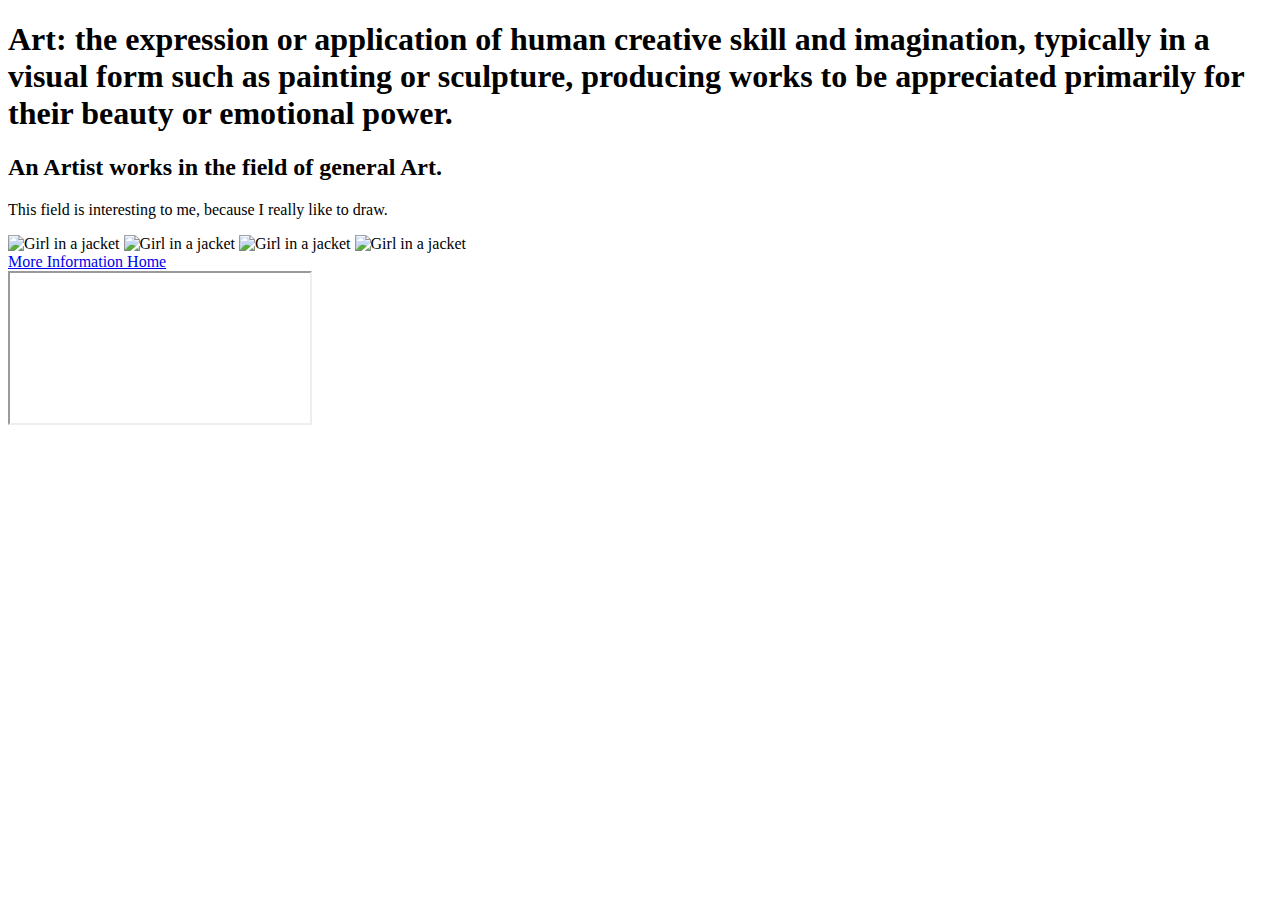
==== index.html @ 1ede90d0 "sfghhgjm" ====
<!DOCTYPE html>
<html>
    <head>
        <title>Art</title>
        <link rel="stylesheet" type="text/css" href="style.css">
    </head>

    <body>
    <div class="header">
        <h1> Art: the expression or application of human creative skill and imagination, typically in a visual form such as painting or sculpture, producing works to be appreciated primarily for their beauty or emotional power.</h1>
    </div>
    <div class="content">
        <h2>An Artist works in the field of general Art.</h2>
        <p>This field is interesting to me, because I really like to draw.</p>
        <img src="https://natashaskitchen.com/wp-content/uploads/2020/10/Egg-Rolls-4.jpg" alt="Girl in a jacket">
        <img src="https://natashaskitchen.com/wp-content/uploads/2020/10/Egg-Rolls-4.jpg" alt="Girl in a jacket">
        <img src="https://natashaskitchen.com/wp-content/uploads/2020/10/Egg-Rolls-4.jpg" alt="Girl in a jacket">
        <img src="https://natashaskitchen.com/wp-content/uploads/2020/10/Egg-Rolls-4.jpg" alt="Girl in a jacket">
    </div>
        <div class="footer">
        <a href="jobinfo.html" > More Information </a>
        <a href="index.html" > Home </a>
    </div>
    <a href="Milestones" Milestones Check> </a>
    <div class="footer">
        <iframe src = "https://www.onetonline.org/link/summary/27-1013.00%22%3E%22%3E</iframe>
        <a href="index.html"> Home </a>
        <a href="milestones.html">milestones</a>
    </body>
</html>
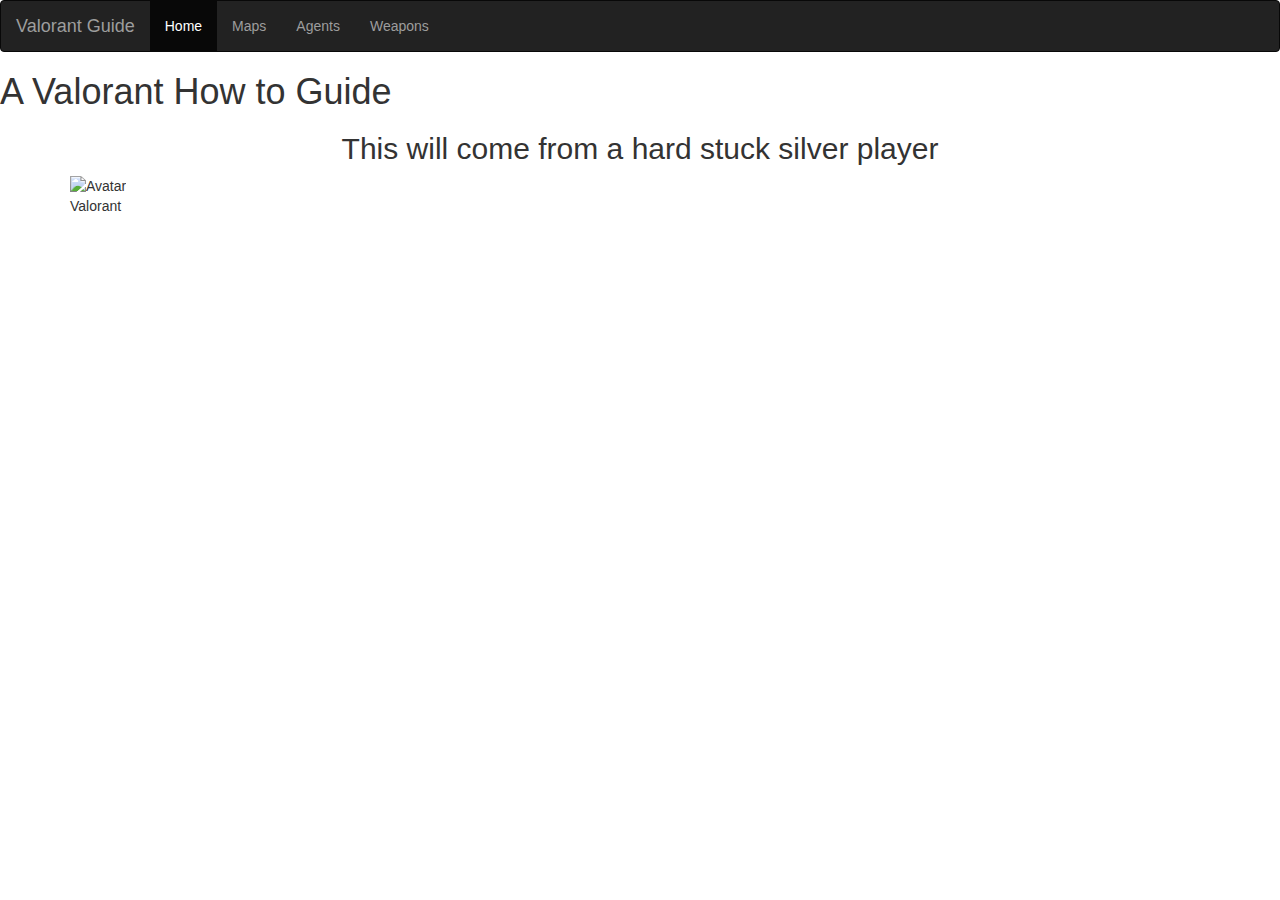
==== commit 48cedb65: "Update index.html" ====
--- a/index.html
+++ b/index.html
@@ -1,30 +1,44 @@
 <!DOCTYPE html>
 <html>
     <head>
-        <title>Art</title>
+        <title>Valorant Guide</title>
         <link rel="stylesheet" type="text/css" href="style.css">
+      <meta name="viewport" content="width=device-width, initial-scale=1">
+      <meta charset="utf-8">
+      <meta name="viewport" content="width=device-width, initial-scale=1">
+      <link rel="stylesheet" href="https://maxcdn.bootstrapcdn.com/bootstrap/3.4.1/css/bootstrap.min.css">
+      <script src="https://ajax.googleapis.com/ajax/libs/jquery/3.5.1/jquery.min.js"></script>
+      <script src="https://maxcdn.bootstrapcdn.com/bootstrap/3.4.1/js/bootstrap.min.js"></script>
     </head>
 
-    <body>
-    <div class="header">
-        <h1> Art: the expression or application of human creative skill and imagination, typically in a visual form such as painting or sculpture, producing works to be appreciated primarily for their beauty or emotional power.</h1>
-    </div>
-    <div class="content">
-        <h2>An Artist works in the field of general Art.</h2>
-        <p>This field is interesting to me, because I really like to draw.</p>
-        <img src="https://natashaskitchen.com/wp-content/uploads/2020/10/Egg-Rolls-4.jpg" alt="Girl in a jacket">
-        <img src="https://natashaskitchen.com/wp-content/uploads/2020/10/Egg-Rolls-4.jpg" alt="Girl in a jacket">
-        <img src="https://natashaskitchen.com/wp-content/uploads/2020/10/Egg-Rolls-4.jpg" alt="Girl in a jacket">
-        <img src="https://natashaskitchen.com/wp-content/uploads/2020/10/Egg-Rolls-4.jpg" alt="Girl in a jacket">
-    </div>
-        <div class="footer">
-        <a href="jobinfo.html" > More Information </a>
-        <a href="index.html" > Home </a>
-    </div>
-    <a href="Milestones" Milestones Check> </a>
-    <div class="footer">
-        <iframe src = "https://www.onetonline.org/link/summary/27-1013.00%22%3E%22%3E</iframe>
-        <a href="index.html"> Home </a>
-        <a href="milestones.html">milestones</a>
+    <body class="cheese">
+        <nav class="navbar navbar-inverse">
+          <div class="container-fluid">
+            <div class="navbar-header">
+              <a class="navbar-brand" href="#">Valorant Guide</a>
+            </div>
+            <ul class="nav navbar-nav">
+              <li class="active"><a href="index.html">Home</a></li>
+              <li><a href="maps.html">Maps</a></li>
+              <li><a href="agents.html">Agents</a></li>
+              <li><a href="weapons.html">Weapons</a></li>
+            </ul>
+          </div>
+        </nav>   
+        
+    
+        <div class="header">
+            <h1> A Valorant How to Guide</h1>
+        </div>
+        <center><div class="content">
+            <h2>This will come from a hard stuck silver player</h2>
+        </center>
+        <div class="container">
+          <img class="obama" src = "https://www.riotgames.com/darkroom/1440/d0807e131a84f2e42c7a303bda672789:3d02afa7e0bfb75f645d97467765b24c/valorant-offwhitelaunch-keyart.jpg" alt="Avatar" class="image" style="width:100%">
+          <div class="middle">
+            <div class="text">Valorant</div>
+          </div>
+        </div>
+    
     </body>
-</html>+</html>
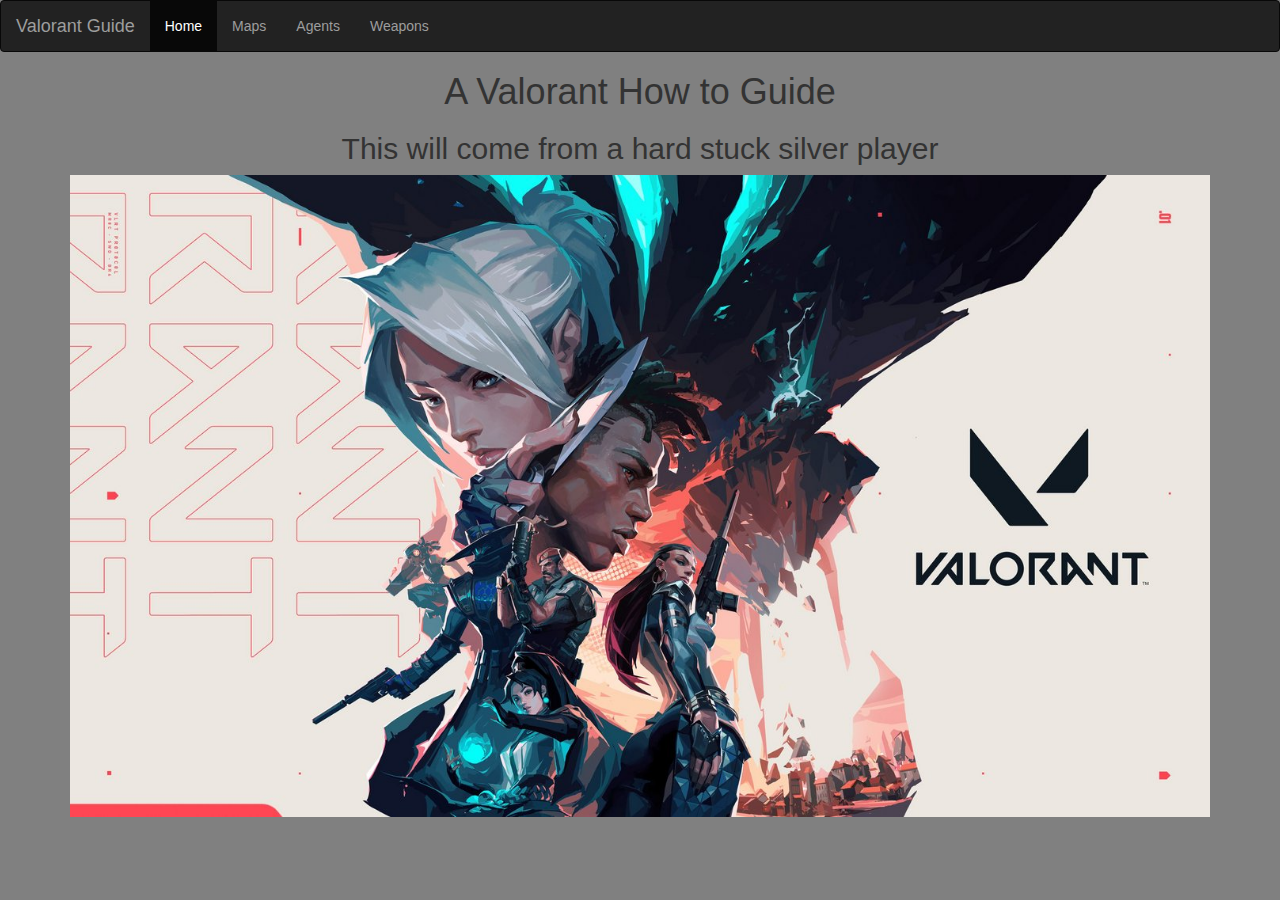
==== commit 10cd10d0: "Update index.html" ====
--- a/index.html
+++ b/index.html
@@ -34,7 +34,7 @@
             <h2>This will come from a hard stuck silver player</h2>
         </center>
         <div class="container">
-          <img class="obama" src = "https://www.riotgames.com/darkroom/1440/d0807e131a84f2e42c7a303bda672789:3d02afa7e0bfb75f645d97467765b24c/valorant-offwhitelaunch-keyart.jpg" alt="Avatar" class="image" style="width:100%">
+          <img class="obama" src = "img/valorant-offwhitelaunch-keyart.jpg" alt="Avatar" class="image" style="width:100%">
           <div class="middle">
             <div class="text">Valorant</div>
           </div>
--- a/style.css
+++ b/style.css
@@ -0,0 +1,69 @@
+.cheese {
+    background-color: grey;
+    
+}
+
+h1 {
+    text-align: center;
+    
+}
+
+
+.container {
+  position: relative;
+  width: 50%;
+}
+
+.image {
+  opacity: 1;
+  display: block;
+  width: 100%;
+  height: auto;
+  transition: .5s ease;
+  backface-visibility: hidden;
+}
+
+.middle {
+  transition: .5s ease;
+  opacity: 0;
+  position: absolute;
+  top: 50%;
+  left: 50%;
+  transform: translate(-50%, -50%);
+  -ms-transform: translate(-50%, -50%);
+  text-align: center;
+}
+
+.container:hover .image {
+  opacity: 0.3;
+}
+
+.container:hover .middle {
+  opacity: 1;
+}
+
+.text {
+  background-color: #fa4454;
+  color: black;
+  font-size: 16px;
+  padding: 16px 32px;
+}
+
+.obama{
+    height:100;
+    width:200;
+}
+
+.andy{
+    background-color:black;
+}
+
+
+.mini{
+    color:#a9a9a9;
+}
+
+
+.Chad{
+    color:#a9a9a9;
+}
